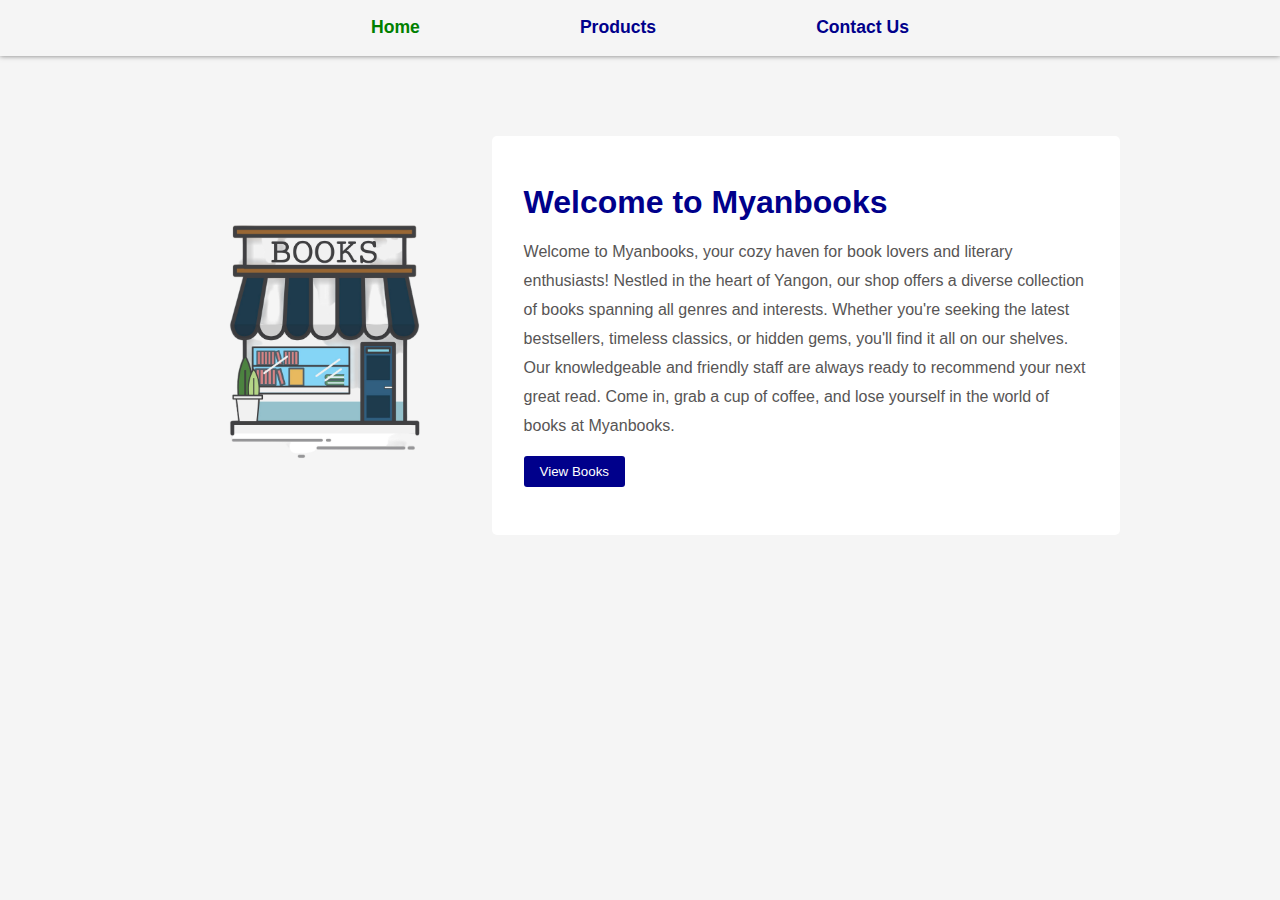
==== index.html @ 84061a93 "add files to project" ====
<!DOCTYPE html>
<html lang="en">
  <head>
    <meta charset="UTF-8" />
    <meta name="viewport" content="width=device-width, initial-scale=1.0" />
    <title>Home Page</title>
    <link rel="stylesheet" href="styles/index.css" />
  </head>
  <body>
    <navbar>
      <ul>
        <li><a class="active" href="index.html">Home</a></li>
        <li><a href="allproducts.php">Products</a></li>
        <li><a href="contactus.php">Contact Us</a></li>
      </ul>
    </navbar>

    <header>
      <div class="img-div hover">
        <img src="image/shop.png" alt="image" />
      </div>
      <div class="shop-info">
        <h1>Welcome to Myanbooks</h1>
        <p>
          Welcome to Myanbooks, your cozy haven for book lovers and literary
          enthusiasts! Nestled in the heart of Yangon, our shop offers a diverse
          collection of books spanning all genres and interests. Whether you're
          seeking the latest bestsellers, timeless classics, or hidden gems,
          you'll find it all on our shelves. Our knowledgeable and friendly
          staff are always ready to recommend your next great read. Come in,
          grab a cup of coffee, and lose yourself in the world of books at
          Myanbooks.
        </p>
        <a href="allproducts.php"><button>View Books</button></a>
      </div>
    </header>

    <section class="promotion-section"></section>
  </body>
</html>
---- styles/index.css ----
*,
::after,
::before {
  box-sizing: border-box;
  padding: 0;
  margin: 0;
}
body {
  font-family: Arial, Helvetica, sans-serif;
  background-color: whitesmoke;
}
navbar {
  width: 100vw;
  display: flex;
  justify-content: center;
  align-items: center;
  padding: 1.1rem 0;
  box-shadow: 0 0 5px rgba(0, 0, 0, 0.5);
}

ul {
  display: flex;
  list-style: none;
  gap: 8rem;
  font-size: 1.1rem;
}
.active {
  color: green;
}
ul li:hover a {
  color: white;
  background-color: darkblue;
}

ul a {
  text-decoration: none;
  color: darkblue;
  padding: 0.4rem 1rem;
  border-radius: 4px;
  font-weight: bold;
  transition: 0.2s ease-in;
}

header {
  display: flex;
  width: 100vw;
  justify-content: center;
  align-items: center;
  padding: 5rem 10rem;
}
.img-div {
  display: flex;
  justify-content: center;
  align-items: center;
}
img {
  width: 100%;
}

.shop-info {
  display: flex;
  flex-direction: column;
  justify-content: center;
  align-items: flex-start;
  gap: 1rem;
  background-color: white;
  color: darkblue;
  padding: 3rem 2rem;
  border-radius: 5px;
}

p {
  color: rgb(87, 85, 85);
  line-height: 29px;
}

button {
  padding: 0.5rem 1rem;
  border: none;
  background-color: darkblue;
  color: white;
  cursor: pointer;
  border-radius: 3px;
}

button:hover {
  background-color: green;
}
.hover {
  animation: bounce 2s ease-in infinite;
}

@keyframes bounce {
  0% {
    transform: translateY(0px);
  }
  50% {
    transform: translateY(-30px);
  }
  100% {
    transform: translateY(0px);
  }
}
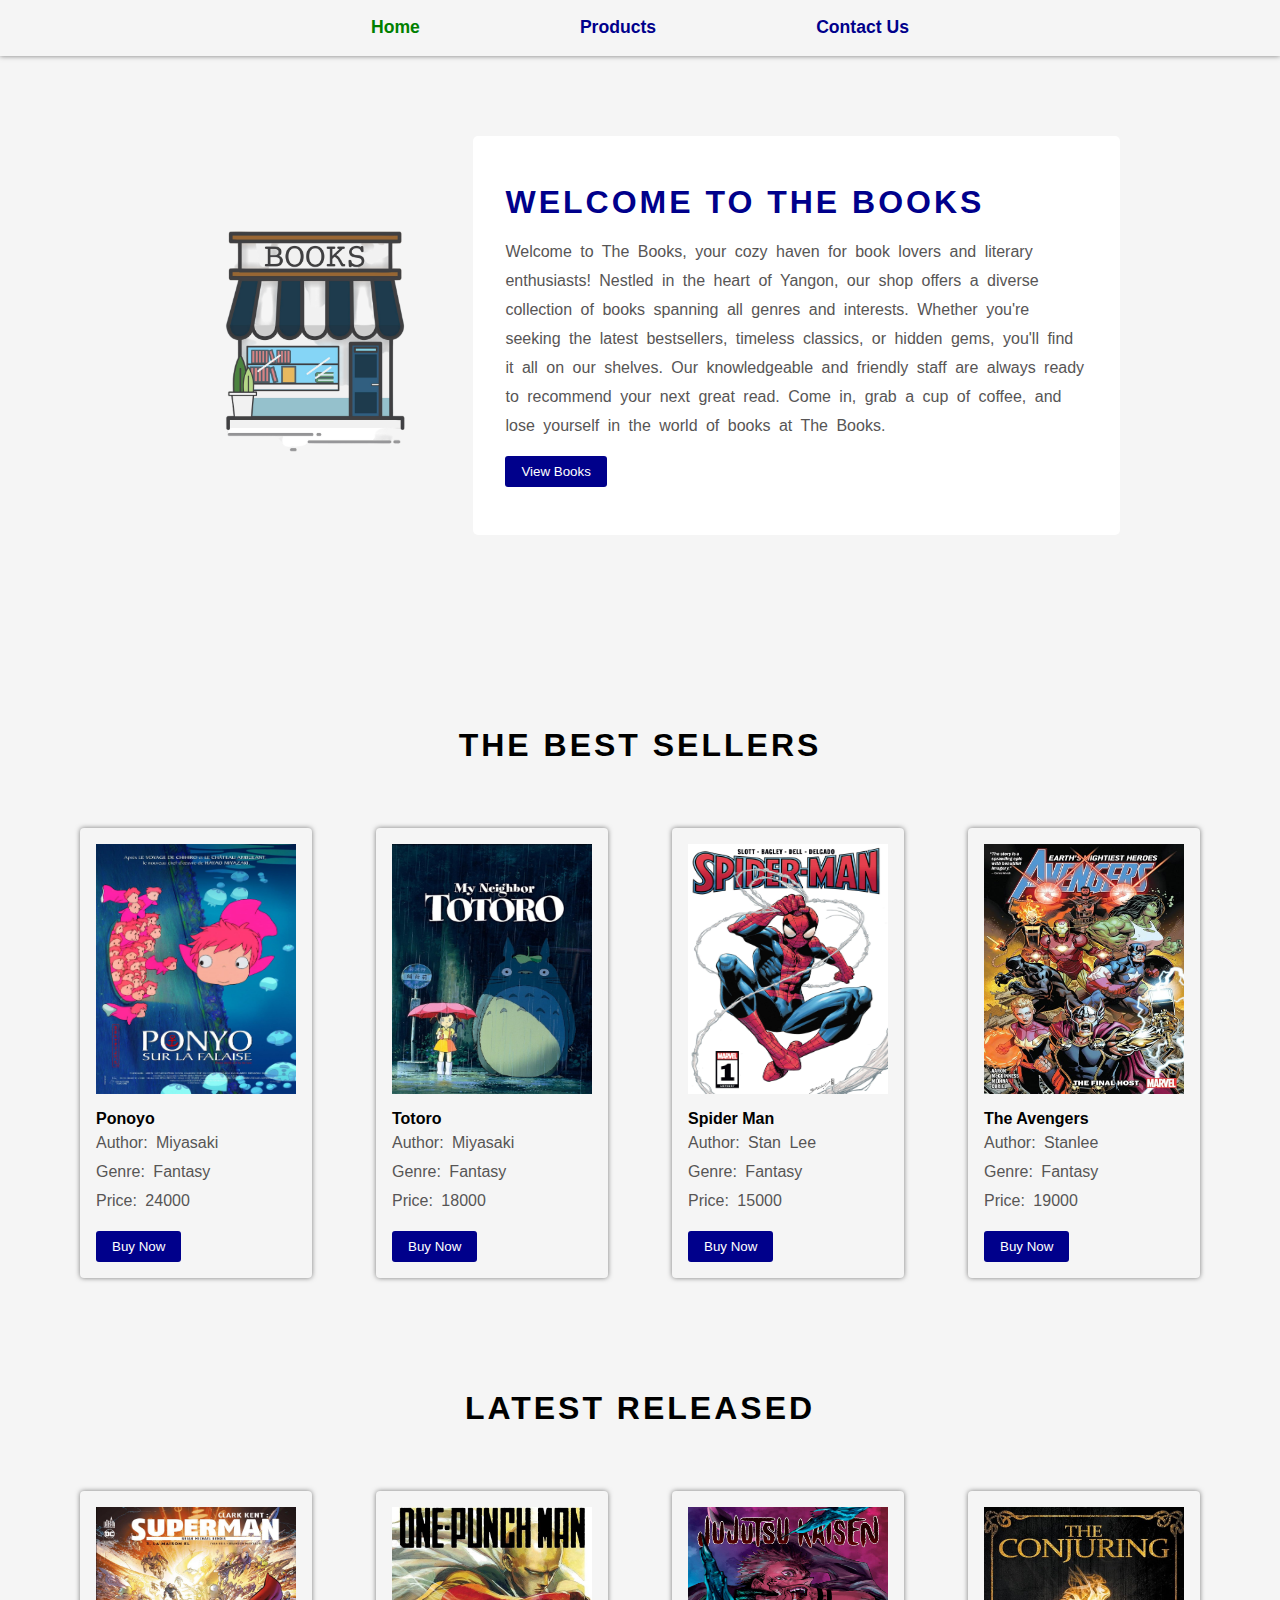
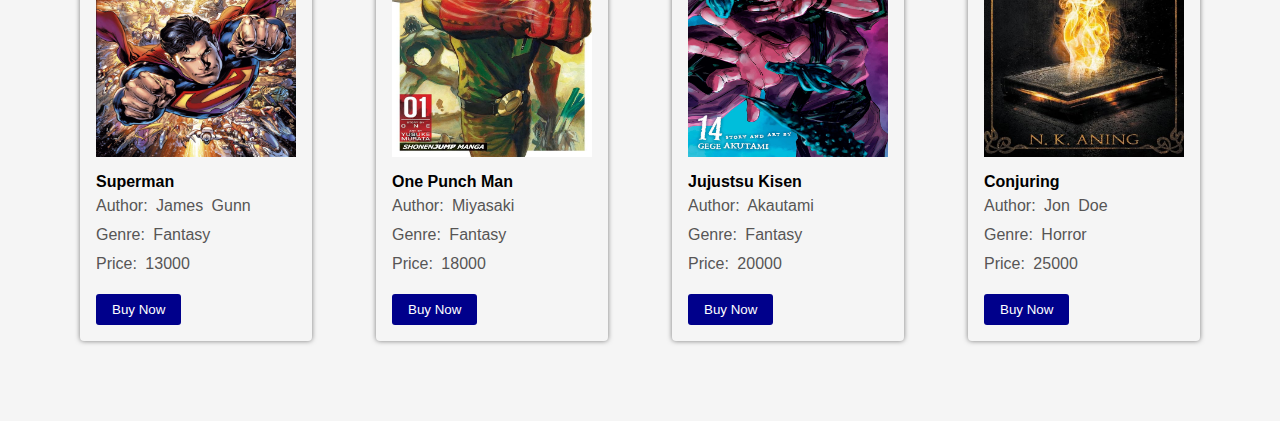
==== commit 4104b0f1: "add promotion section" ====
--- a/index.html
+++ b/index.html
@@ -5,6 +5,7 @@
     <meta name="viewport" content="width=device-width, initial-scale=1.0" />
     <title>Home Page</title>
     <link rel="stylesheet" href="styles/index.css" />
+    <link rel="stylesheet" href="styles/allproducts.css" />
   </head>
   <body>
     <navbar>
@@ -20,21 +21,152 @@
         <img src="image/shop.png" alt="image" />
       </div>
       <div class="shop-info">
-        <h1>Welcome to Myanbooks</h1>
+        <h1>Welcome to The Books</h1>
         <p>
-          Welcome to Myanbooks, your cozy haven for book lovers and literary
+          Welcome to The Books, your cozy haven for book lovers and literary
           enthusiasts! Nestled in the heart of Yangon, our shop offers a diverse
           collection of books spanning all genres and interests. Whether you're
           seeking the latest bestsellers, timeless classics, or hidden gems,
           you'll find it all on our shelves. Our knowledgeable and friendly
           staff are always ready to recommend your next great read. Come in,
-          grab a cup of coffee, and lose yourself in the world of books at
-          Myanbooks.
+          grab a cup of coffee, and lose yourself in the world of books at The
+          Books.
         </p>
         <a href="allproducts.php"><button>View Books</button></a>
       </div>
     </header>
 
-    <section class="promotion-section"></section>
+    <section class="best-seller-section">
+      <h1>The Best Sellers</h1>
+      <div class="book-container">
+        <div class="book">
+          <div class="book-img-container">
+            <img src="admin/img/popular1.jpg" alt="image" />
+          </div>
+          <div class="book-info">
+            <h4>Ponoyo</h4>
+            <p>Author: Miyasaki</p>
+            <p>Genre: Fantasy</p>
+            <p>Price: 24000</p>
+          </div>
+          <a href="order.php?id=1&name=Ponoyo&price=24000&img=popular1.jpg"
+            ><button>Buy Now</button></a
+          >
+        </div>
+
+        <div class="book">
+          <div class="book-img-container">
+            <img src="admin/img/popular2.jpg" alt="image" />
+          </div>
+          <div class="book-info">
+            <h4>Totoro</h4>
+            <p>Author: Miyasaki</p>
+            <p>Genre: Fantasy</p>
+            <p>Price: 18000</p>
+          </div>
+          <a href="order.php?id=1&name=Totoro&price=18000&img=popular2.jpg"
+            ><button>Buy Now</button></a
+          >
+        </div>
+        <div class="book">
+          <div class="book-img-container">
+            <img src="admin/img/popular3.jpg" alt="image" />
+          </div>
+          <div class="book-info">
+            <h4>Spider Man</h4>
+            <p>Author: Stan Lee</p>
+            <p>Genre: Fantasy</p>
+            <p>Price: 15000</p>
+          </div>
+          <a href="order.php?id=1&name=Spider-Man&price=24000&img=popular3.jpg"
+            ><button>Buy Now</button></a
+          >
+        </div>
+
+        <div class="book">
+          <div class="book-img-container">
+            <img src="admin/img/popular4.jpg" alt="image" />
+          </div>
+          <div class="book-info">
+            <h4>The Avengers</h4>
+            <p>Author: Stanlee</p>
+            <p>Genre: Fantasy</p>
+            <p>Price: 19000</p>
+          </div>
+          <a
+            href="order.php?id=1&name=The Avengers&price=24000&img=popular4.jpg"
+            ><button>Buy Now</button></a
+          >
+        </div>
+      </div>
+    </section>
+
+    <section class="new-released-section">
+      <h1>Latest Released</h1>
+      <div class="book-container">
+        <div class="book">
+          <div class="book-img-container">
+            <img src="admin/img/latest1.jpg" alt="image" />
+          </div>
+          <div class="book-info">
+            <h4>Superman</h4>
+            <p>Author: James Gunn</p>
+            <p>Genre: Fantasy</p>
+            <p>Price: 13000</p>
+          </div>
+          <a href="order.php?id=1&name=Superman&price=13000&img=latest1.jpg"
+            ><button>Buy Now</button></a
+          >
+        </div>
+
+        <div class="book">
+          <div class="book-img-container">
+            <img src="admin/img/latest2.jpg" alt="image" />
+          </div>
+          <div class="book-info">
+            <h4>One Punch Man</h4>
+            <p>Author: Miyasaki</p>
+            <p>Genre: Fantasy</p>
+            <p>Price: 18000</p>
+          </div>
+          <a
+            href="order.php?id=1&name=One Punch Man&price=18000&img=latest2.jpg"
+            ><button>Buy Now</button></a
+          >
+        </div>
+        <div class="book">
+          <div class="book-img-container">
+            <img src="admin/img/latest3.jpg" alt="image" />
+          </div>
+          <div class="book-info">
+            <h4>Jujustsu Kisen</h4>
+            <p>Author: Akautami</p>
+            <p>Genre: Fantasy</p>
+            <p>Price: 20000</p>
+          </div>
+          <a
+            href="order.php?id=1&name=Jujustsu Kisen&price=20000&img=latest3.jpg"
+            ><button>Buy Now</button></a
+          >
+        </div>
+
+        <div class="book">
+          <div class="book-img-container">
+            <img src="admin/img/latest4.jpg" alt="image" />
+          </div>
+          <div class="book-info">
+            <h4>Conjuring</h4>
+            <p>Author: Jon Doe</p>
+            <p>Genre: Horror</p>
+            <p>Price: 25000</p>
+          </div>
+          <a href="order.php?id=1&name=Conjuring&price=25000&img=latest4.jpg"
+            ><button>Buy Now</button></a
+          >
+        </div>
+      </div>
+    </section>
+
+    <footer></footer>
   </body>
 </html>
--- a/styles/allproducts.css
+++ b/styles/allproducts.css
@@ -0,0 +1,77 @@
+section {
+  width: 100vw;
+  display: flex;
+  flex-direction: column;
+  justify-content: center;
+  align-items: center;
+  gap: 4rem;
+  padding-top: 2rem;
+  margin: 5rem 0;
+}
+
+select {
+  width: 400px;
+  height: 30px;
+  border: none;
+  outline: none;
+  padding: 0.5rem;
+  border-radius: 4px;
+  box-shadow: 0 0 5px rgba(0, 0, 0, 0.5);
+  text-transform: uppercase;
+  opacity: 0.5;
+}
+
+h1 {
+  text-transform: uppercase;
+  letter-spacing: 3px;
+}
+.book-container {
+  width: 100vw;
+  display: flex;
+  padding: 0 5rem;
+  flex-wrap: wrap;
+  gap: 4rem;
+  justify-content: center;
+  align-items: center;
+}
+input {
+  height: 30px;
+  margin-left: 1rem;
+  border: none;
+  padding: 0.4rem 1rem;
+  background-color: white;
+  color: black;
+  box-shadow: 0 0 2px rgba(0, 0, 0, 0.5);
+  border-radius: 2px;
+  cursor: pointer;
+  transition: 0.1s ease-in-out;
+}
+input:hover {
+  background-color: green;
+  color: white;
+}
+.book {
+  min-width: 200px;
+  display: flex;
+  flex-direction: column;
+  justify-content: center;
+  align-items: flex-start;
+  gap: 1rem;
+  padding: 1rem;
+  border-radius: 4px;
+  box-shadow: 0 0 5px rgba(0, 0, 0, 0.5);
+}
+p {
+  word-spacing: 4px;
+}
+.book-img-container {
+  width: 200px;
+  display: flex;
+  justify-content: center;
+  align-items: center;
+}
+
+.book-img-container img {
+  width: 100%;
+  height: 250px;
+}
